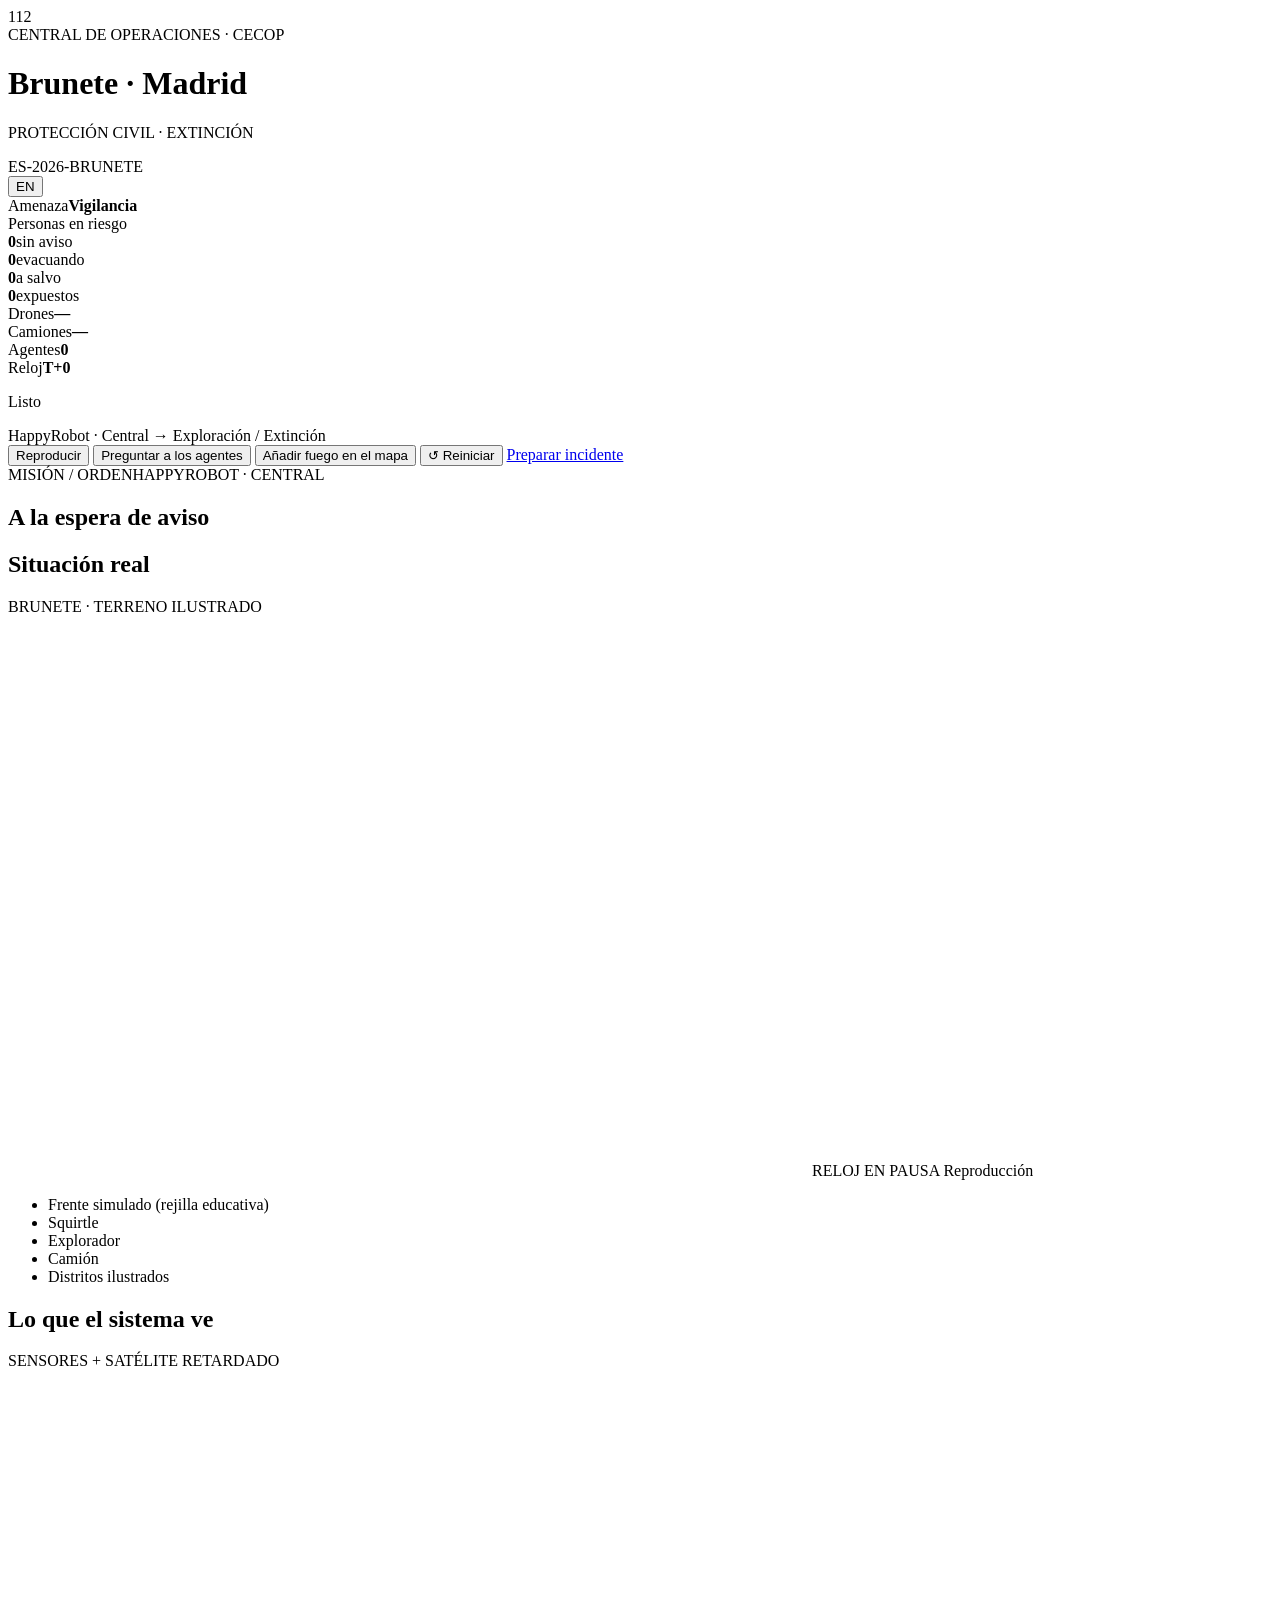
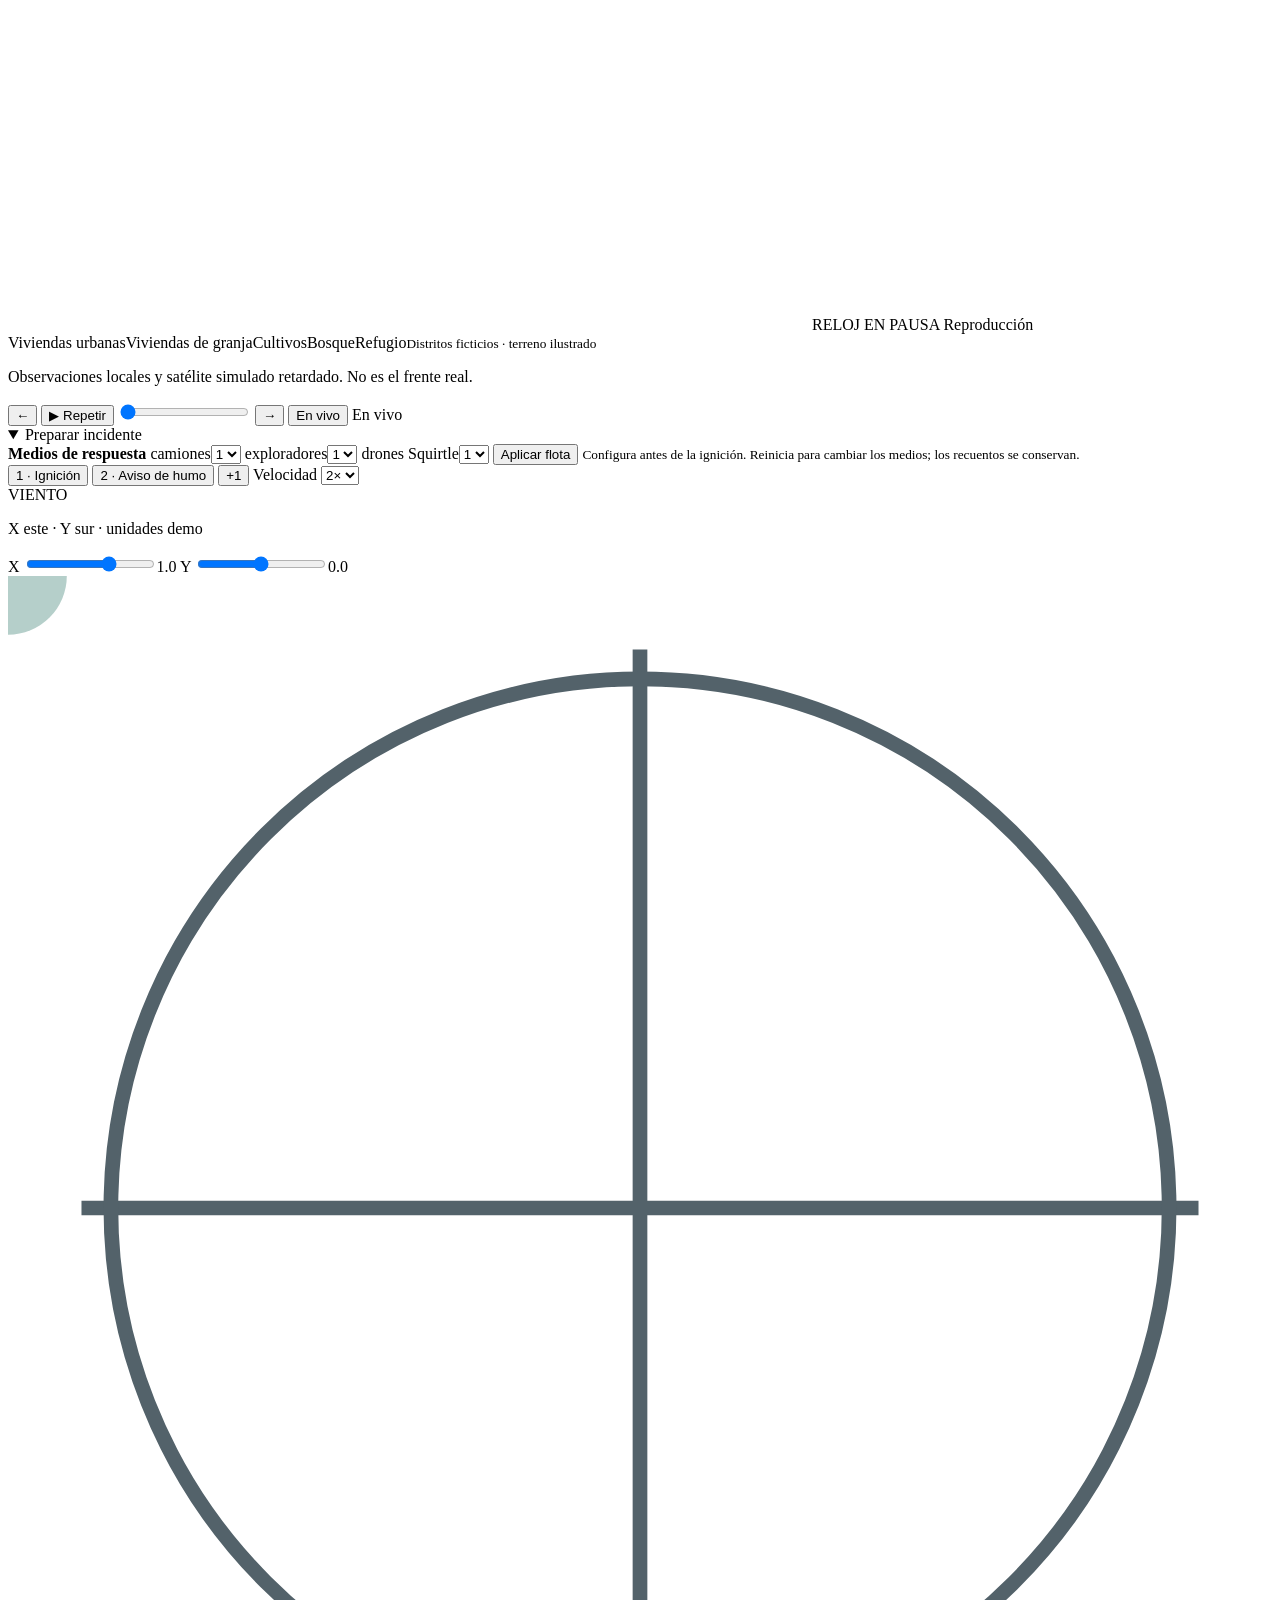
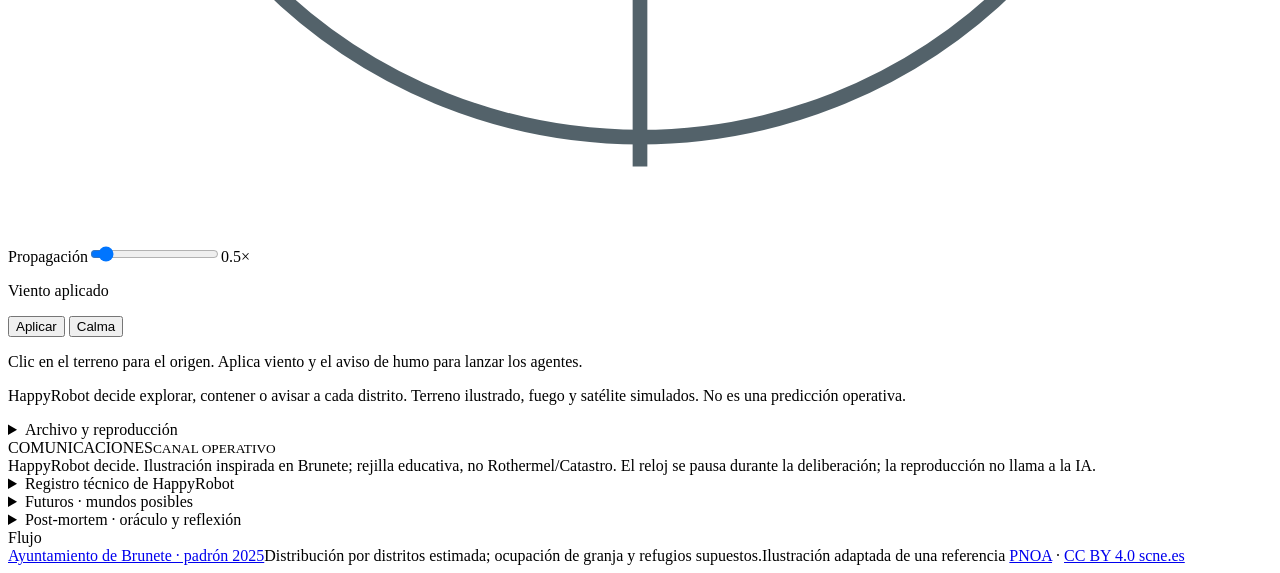
==== simulator/static/index.html @ e84a692a "Add possible-worlds forecasting with belief-only surprise and forecast_divergence replanning Belief-" ====
<!doctype html>
<html lang="es">
<head>
<meta charset="utf-8">
<meta name="viewport" content="width=device-width,initial-scale=1">
<title>Central de operaciones · Brunete</title>
<link rel="stylesheet" href="/style.css">
</head>
<body>
<div class="ops">
<header class="mast">
  <div class="brand">
    <div class="badge">112</div>
    <div>
      <span class="eyebrow" id="eyebrow" data-i18n="eyebrow">CENTRAL DE OPERACIONES · CECOP</span>
      <h1 id="headline">Brunete · Madrid</h1>
      <p id="subhead" data-i18n="subhead">PROTECCIÓN CIVIL · EXTINCIÓN</p>
    </div>
  </div>
  <div class="header-actions">
    <div class="incident-meta"><span id="incidentCode">ES-2026-BRUNETE</span><span id="wx" class="wx" hidden></span></div>
    <button type="button" id="langToggle" class="quiet" data-i18n-aria-label="changeLanguage">EN</button>
  </div>
</header>

<section class="kpis">
  <div class="kpi-threat"><span class="kpi-label" id="kThreatLbl" data-i18n="kThreat">Amenaza</span><strong id="threat">Vigilancia</strong></div>
  <div class="people-board" id="peopleBoard">
    <span class="kpi-label" id="kPeopleLbl" data-i18n="kPeople">Personas en riesgo</span>
    <div id="peopleKpi" class="people-counts">
      <div><strong id="peopleUnwarned">0</strong><span data-i18n="unwarnedLbl">sin aviso</span></div>
      <div><strong id="peopleEvacuating">0</strong><span data-i18n="evacLbl">evacuando</span></div>
      <div><strong id="peopleSafe">0</strong><span data-i18n="safeLbl">a salvo</span></div>
      <div><strong id="peopleExposed">0</strong><span data-i18n="exposedLbl">expuestos</span></div>
    </div>
  </div>
  <div><span class="kpi-label" id="kDroneLbl" data-i18n="kDrone">Drones</span><strong id="droneKpi">—</strong><small id="droneStatus" class="kpi-detail"></small></div>
  <div><span class="kpi-label" id="kCrewLbl" data-i18n="kCrew">Camiones</span><strong id="crew">—</strong><small id="crewStatus" class="kpi-detail"></small></div>
  <div><span class="kpi-label" id="kAgentLbl" data-i18n="kAgents">Agentes</span><strong id="runs">0</strong></div>
  <div><span class="kpi-label" id="kClockLbl" data-i18n="kClock">Reloj</span><strong id="clock">T+0</strong></div>
</section>

<div class="duty">
  <p id="connection" role="status" aria-live="polite" aria-atomic="true">Listo</p>
  <span class="agent-chain" data-i18n="agentChain">HappyRobot · Central → Exploración / Extinción</span>
</div>
<section class="toolbar strip">
  <button id="play" data-i18n="playBtn">Reproducir</button>
  <button data-action="decision" id="btnAsk" data-i18n="ask">Preguntar a los agentes</button>
  <button id="addFire" type="button" aria-pressed="false">Añadir fuego en el mapa</button>
  <button id="resetSim" data-action="reset" class="quiet" data-i18n="reset">↺ Reiniciar</button>
  <a class="setup-jump" href="#setupPanel"><span data-i18n="setup">Preparar incidente</span><span id="operatingSummary"></span></a>
</section>
<div id="error" role="alert" hidden></div>

<section class="order-ticket" aria-labelledby="missionLbl">
  <div class="order-label"><span class="eyebrow" id="missionLbl" data-i18n="mission">MISIÓN / ORDEN</span><span class="order-channel" data-i18n="orderChannel">HAPPYROBOT · CENTRAL</span></div>
  <h2 id="mission">A la espera de aviso</h2>
  <div id="people" class="unit-tags"></div>
</section>

<main class="maps">
  <article class="map-card">
    <div class="maptitle"><h2 id="truthTitle" data-i18n="truth">Situación real</h2><span id="truthTag">BRUNETE · TERRENO ILUSTRADO</span></div>
    <div class="map-stage">
      <div id="globe" hidden></div>
      <canvas id="truth" width="800" height="560"></canvas>
      <span class="map-paused" data-i18n="mapPaused">RELOJ EN PAUSA</span>
      <span class="map-replay" data-i18n="replay">Reproducción</span>
    </div>
    <p id="mapNote" class="mapnote" hidden></p>
    <p id="firePlacementHint" class="fire-placement-hint" hidden></p>
    <ul class="legend">
      <li><i style="background:#e8862f"></i><span data-i18n="legendSim">Frente simulado (rejilla educativa)</span></li>
      <li id="legendFirms" hidden><i style="background:#d43b2f"></i><span data-i18n="legendFirms">FIRMS · focos reales 24 h (NASA)</span></li>
      <li><i style="background:#e8c14a"></i><span data-i18n="legendDrone">Squirtle</span></li>
      <li><i style="background:#7b8cff"></i><span data-i18n="legendScout">Explorador</span></li>
      <li><i style="background:#c62828"></i><span data-i18n="legendTruck">Camión</span></li>
      <li><i class="hollow"></i><span data-i18n="legendArea">Distritos ilustrados</span></li>
    </ul>
    <p id="truthstats"></p>
  </article>
  <article class="map-card">
    <div class="maptitle"><h2 id="beliefTitle" data-i18n="belief">Lo que el sistema ve</h2><span id="beliefTag" data-i18n="beliefTag">SENSORES + SATÉLITE RETARDADO</span></div>
    <div class="map-stage">
      <canvas id="belief" width="800" height="560"></canvas>
      <span class="map-paused" data-i18n="mapPaused">RELOJ EN PAUSA</span>
      <span class="map-replay" data-i18n="replay">Reproducción</span>
    </div>
    <div class="map-legend" data-i18n-aria-label="observationLegend"><span><i class="legend-town"></i><span data-i18n="legendTown">Viviendas urbanas</span></span><span><i class="legend-farm"></i><span data-i18n="legendFarm">Viviendas de granja</span></span><span><i class="legend-fields"></i><span data-i18n="legendFields">Cultivos</span></span><span><i class="legend-woodland"></i><span data-i18n="legendWoodland">Bosque</span></span><span><i class="legend-refuge"></i><span data-i18n="legendRefuge">Refugio</span></span><small data-i18n="legendDistricts">Distritos ficticios · terreno ilustrado</small></div>
    <p id="populationSource" class="population-source" hidden></p>
    <p class="knowledge-note" data-i18n="knowledgeNote">Observaciones locales y satélite simulado retardado. No es el frente real.</p>
    <p id="beliefstats"></p>
  </article>
</main>

<section class="timeline">
  <button id="back" data-i18n-aria-label="backFrame">←</button>
  <button id="replayPlay" data-i18n="replayStart">▶ Repetir</button>
  <input id="timeline" type="range" min="0" max="0" value="0" data-i18n-aria-label="recordedFrame">
  <button id="forward" data-i18n-aria-label="forwardFrame">→</button>
  <button data-action="live" data-i18n="liveBtn">En vivo</button>
  <span id="frame">En vivo</span>
</section>

<section class="lower">
  <details class="setup" id="setupPanel" open>
    <summary id="setupSummary">Preparar incidente</summary>
    <div class="setup-content">
      <section class="toolbar fleet-panel" data-i18n-aria-label="fleetTitle">
        <strong class="eyebrow" data-i18n="fleetTitle">Medios de respuesta</strong>
        <label><span data-i18n="fleetTrucks">camiones</span><select id="fleet-trucks"><option value="0">0</option><option value="1" selected>1</option><option value="2">2</option><option value="3">3</option></select></label>
        <label><span data-i18n="fleetScouts">exploradores</span><select id="fleet-scouts"><option value="0">0</option><option value="1" selected>1</option><option value="2">2</option><option value="3">3</option></select></label>
        <label><span data-i18n="fleetExtinguishers">drones Squirtle</span><select id="fleet-extinguishers"><option value="0">0</option><option value="1" selected>1</option><option value="2">2</option><option value="3">3</option></select></label>
        <button id="applyFleet" data-i18n="applyFleet">Aplicar flota</button>
        <span id="fleetSummary"></span>
        <small data-i18n="fleetHelp">Configura antes de la ignición. Reinicia para cambiar los medios; los recuentos se conservan.</small>
      </section>
      <section class="toolbar">
        <button data-action="ignite" class="primary" id="btnIgnite" data-i18n="ignite">1 · Ignición</button>
        <button data-action="call" class="primary" id="btnCall" data-i18n="call">2 · Aviso de humo</button>
        <button data-action="step" data-i18n="step">+1</button>
        <label><span data-i18n="speed">Velocidad</span> <select id="speed"><option value="1">1×</option><option value="2" selected>2×</option><option value="4">4×</option><option value="8">8×</option></select></label>
      </section>
      <section class="wind-panel">
        <div><span class="eyebrow" id="windTitle" data-i18n="wind">VIENTO</span><p id="windHelp" data-i18n="windHelp">X este · Y sur · unidades demo</p></div>
        <label>X <input id="windX" type="range" min="-3" max="3" step="0.05" value="1"><output id="windXValue">1.0</output></label>
        <label>Y <input id="windY" type="range" min="-3" max="3" step="0.05" value="0"><output id="windYValue">0.0</output></label>
        <svg id="windVector" viewBox="0 0 86 86" data-i18n-aria-label="wind"><path d="M5 43H81 M43 5V81" stroke="#53626a"/><circle cx="43" cy="43" r="36" fill="none" stroke="#53626a"/><path id="windArrow" stroke="#b5cfca" stroke-width="3" fill="none"/><circle id="windTip" r="4" fill="#b5cfca"/></svg>
        <label class="spread-control"><span class="spread-label" data-i18n="spread">Propagación</span><input id="spreadFactor" type="range" min="0.25" max="4" step="0.25" value="0.5"><output id="spreadFactorValue">0.5×</output></label>
        <div><strong id="windStrength"></strong><p id="windPending">Viento aplicado</p></div>
        <button id="applyWind" data-i18n="applyWind">Aplicar</button>
        <button id="calmWind" data-i18n="calmWind">Calma</button>
      </section>
      <p id="setupHint" data-i18n="hint">Clic en el terreno para el origen. Aplica viento y el aviso de humo para lanzar los agentes.</p>
      <p class="explain" id="explain" data-i18n="explain">HappyRobot decide explorar, contener o avisar a cada distrito. Terreno ilustrado, fuego y satélite simulados. No es una predicción operativa.</p>
      <details class="record-tools">
        <summary data-i18n="recordTools">Archivo y reproducción</summary>
        <section class="toolbar">
          <button id="recordRun" data-i18n="recordRun">Iniciar grabación</button>
          <button id="stopRecord" data-i18n="stopRec">Detener</button>
          <button id="playRecord" data-i18n="playRec">Reproducir grabación</button>
          <button id="downloadRecord" data-i18n="download">Descargar</button>
          <label class="record-import"><span data-i18n="openRec">Abrir</span> <input id="openRecording" type="file" accept="application/json,.json"></label>
        </section>
      </details>
    </div>
  </details>
  <article class="panel">
    <div class="radio-heading"><span class="eyebrow" id="trailLbl" data-i18n="trail">COMUNICACIONES</span><small data-i18n="radioChannel">CANAL OPERATIVO</small></div>
    <div id="trail" role="log"></div>
  </article>
</section>

<footer>
  <span id="footerNote" data-i18n="footerNote">HappyRobot decide. Ilustración inspirada en Brunete; rejilla educativa, no Rothermel/Catastro. El reloj se pausa durante la deliberación; la reproducción no llama a la IA.</span>
  <details><summary id="inspectLbl" data-i18n="inspect">Registro técnico de HappyRobot</summary><pre id="evidence"></pre></details>
  <details id="forecastPanel"><summary id="forecastLbl" data-i18n="forecast">Futuros · mundos posibles</summary>
    <p class="postmortem-note" data-i18n="forecastNote">Ensamble de rollouts del mundo tal como el sistema lo cree (sin fuego oculto). Si lo observado contradice el pronóstico, se emite forecast_divergence y el agente replanifica. Frecuencias del modelo, no predicción operativa.</p>
    <div id="forecastSummary"></div>
    <table id="forecastDistricts"><thead><tr><th data-i18n="fcDistrict">Distrito</th><th data-i18n="fcThreat">P(fuego a ≤8 celdas)</th><th data-i18n="fcOutcome">Resultado más probable</th></tr></thead><tbody></tbody></table>
    <div id="divergence"></div>
    <div id="surprises"></div>
  </details>
  <details id="postmortemPanel"><summary id="postmortemLbl" data-i18n="postmortem">Post-mortem · oráculo y reflexión</summary>
    <p class="postmortem-note" data-i18n="postmortemNote">El oráculo evalúa con retrospectiva (conoce el fuego oculto). Nunca decide; solo mide. Promover un parche es humano.</p>
    <div id="lessons"></div>
    <table id="postmortem"><thead><tr><th>t</th><th data-i18n="pmActual">Real</th><th data-i18n="pmBest">Mejor</th><th data-i18n="pmRegret">Regret</th><th data-i18n="pmGap">Brecha</th><th>s</th><th data-i18n="pmLoop">Bucle</th></tr></thead><tbody></tbody></table>
    <div id="patches"></div>
  </details>
  <a id="workflow" target="_blank" rel="noopener" data-i18n="workflow">Flujo</a>
  <div class="attribution"><a href="https://brunete.org/nuestro-pueblo/datos-estadisticos/" data-i18n="censusLink">Ayuntamiento de Brunete · padrón 2025</a><span data-i18n="censusAssumptions">Distribución por distritos estimada; ocupación de granja y refugios supuestos.</span><span data-i18n="pnoaIntro">Ilustración adaptada de una referencia</span> <a href="https://pnoa.ign.es/pnoa-imagen/ortofotos-pnoa-maxima-actualidad">PNOA</a> · <a href="https://creativecommons.org/licenses/by/4.0/">CC BY 4.0 scne.es</a></div>
</footer>
</div>
<script src="/vendor/bootstrap-icons.js"></script>
<script src="/observation-map.js"></script>
<script src="/app.js"></script>
</body>
</html>
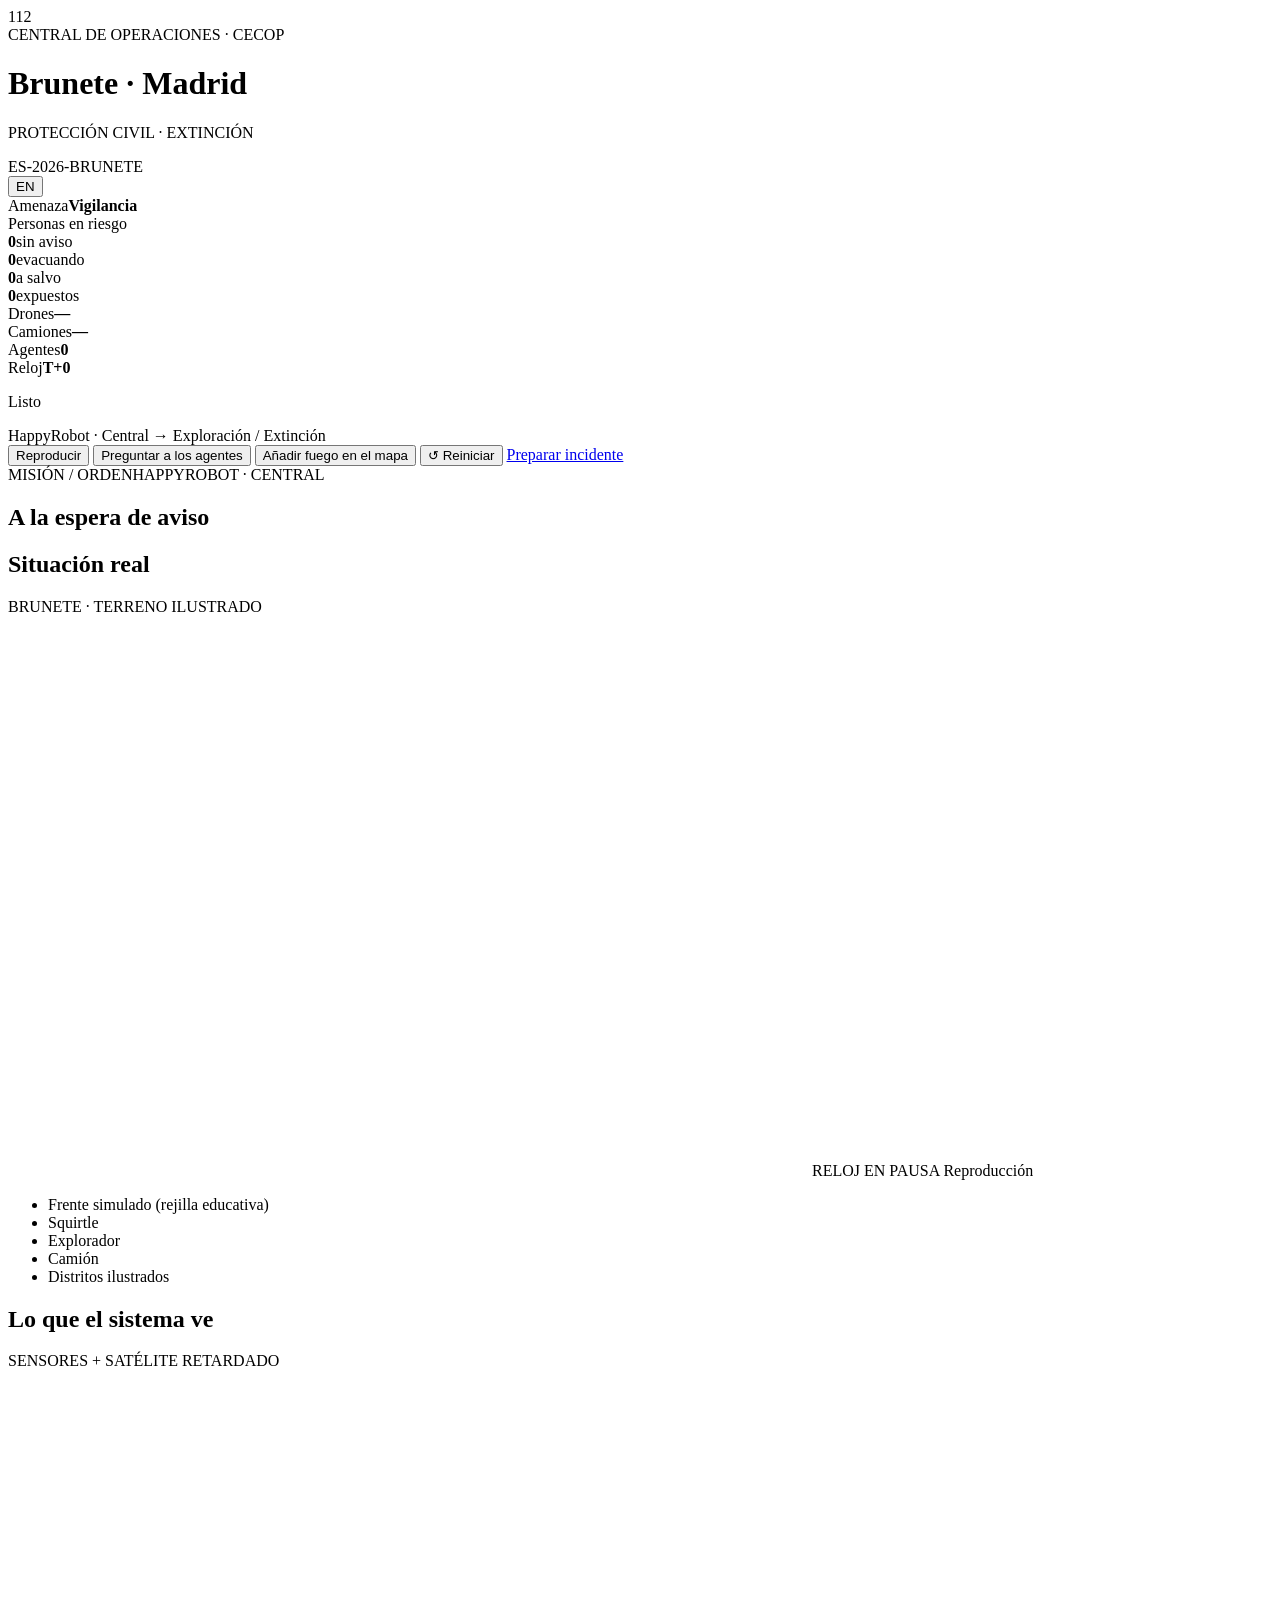
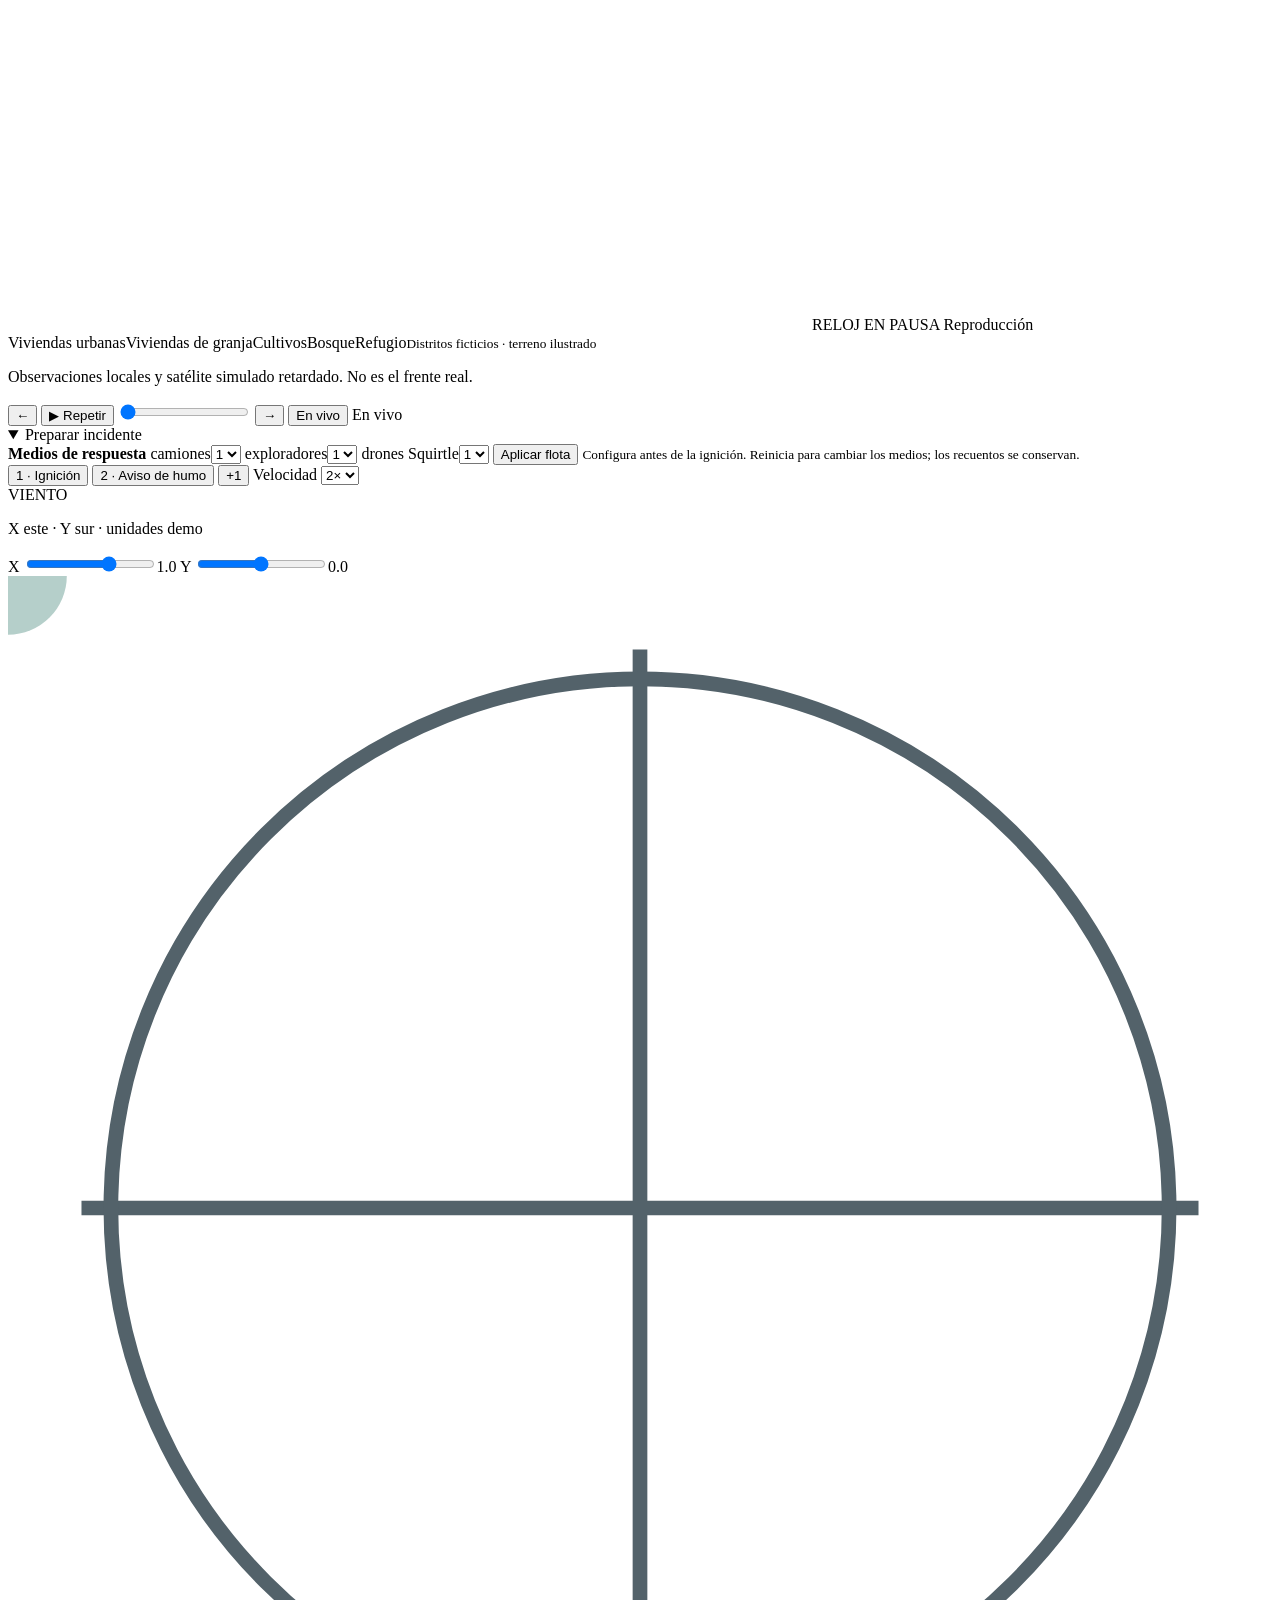
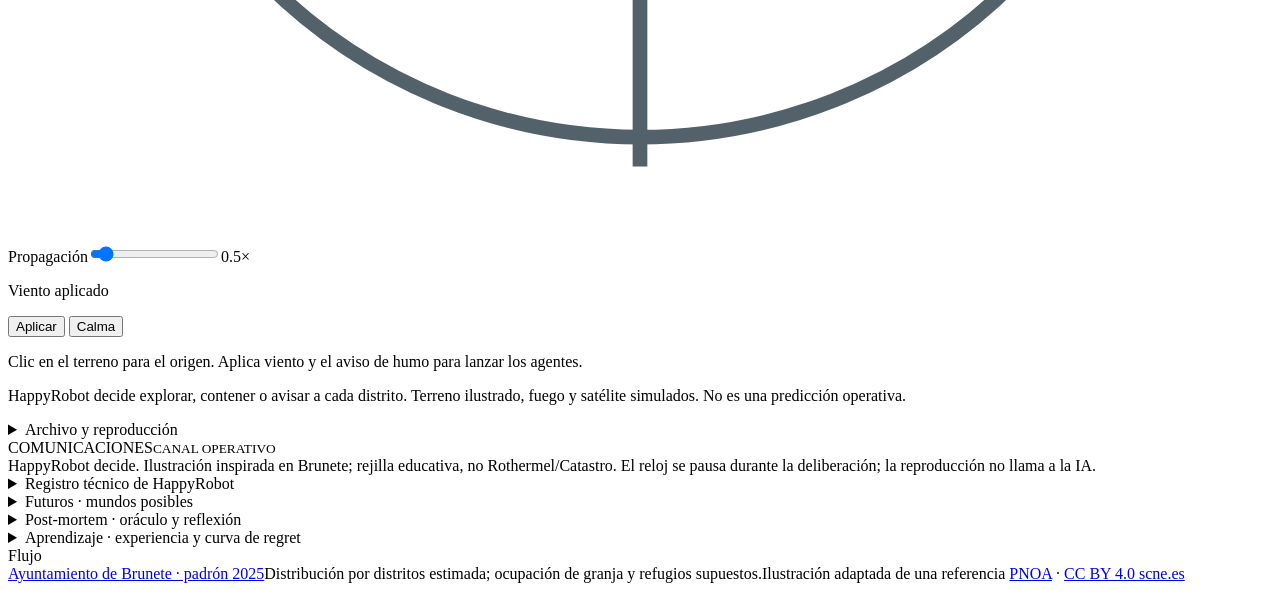
==== commit fb7eb15d: "Learn from experience: situation signatures, similar-case retrieval, lesson credit and learning curv" ====
--- a/simulator/static/index.html
+++ b/simulator/static/index.html
@@ -168,6 +168,13 @@
     <table id="postmortem"><thead><tr><th>t</th><th data-i18n="pmActual">Real</th><th data-i18n="pmBest">Mejor</th><th data-i18n="pmRegret">Regret</th><th data-i18n="pmGap">Brecha</th><th>s</th><th data-i18n="pmLoop">Bucle</th></tr></thead><tbody></tbody></table>
     <div id="patches"></div>
   </details>
+  <details id="learningPanel"><summary id="learningLbl" data-i18n="learning">Aprendizaje · experiencia y curva de regret</summary>
+    <p class="postmortem-note" data-i18n="learningNote">Antes de cada decisión se recuperan los casos pasados más parecidos (por distancia de situación, sin fuego oculto) y las lecciones relevantes; son evidencia, no órdenes. Las lecciones se acreditan por el regret de las decisiones que las vieron y se retiran si no ayudan.</p>
+    <div id="learningCurve"></div>
+    <table id="learningEpisodes"><thead><tr><th>#</th><th data-i18n="lcIncident">Incidente</th><th data-i18n="lcDecisions">Decisiones</th><th data-i18n="lcRegret">Regret medio</th><th data-i18n="lcGaps">Brechas</th><th data-i18n="lcDiverg">Divergencias</th><th data-i18n="lcCases">Casos previos</th><th data-i18n="lcLessons">Lecciones vistas</th></tr></thead><tbody></tbody></table>
+    <div id="experienceUsed"></div>
+    <div id="lessonLedger"></div>
+  </details>
   <a id="workflow" target="_blank" rel="noopener" data-i18n="workflow">Flujo</a>
   <div class="attribution"><a href="https://brunete.org/nuestro-pueblo/datos-estadisticos/" data-i18n="censusLink">Ayuntamiento de Brunete · padrón 2025</a><span data-i18n="censusAssumptions">Distribución por distritos estimada; ocupación de granja y refugios supuestos.</span><span data-i18n="pnoaIntro">Ilustración adaptada de una referencia</span> <a href="https://pnoa.ign.es/pnoa-imagen/ortofotos-pnoa-maxima-actualidad">PNOA</a> · <a href="https://creativecommons.org/licenses/by/4.0/">CC BY 4.0 scne.es</a></div>
 </footer>
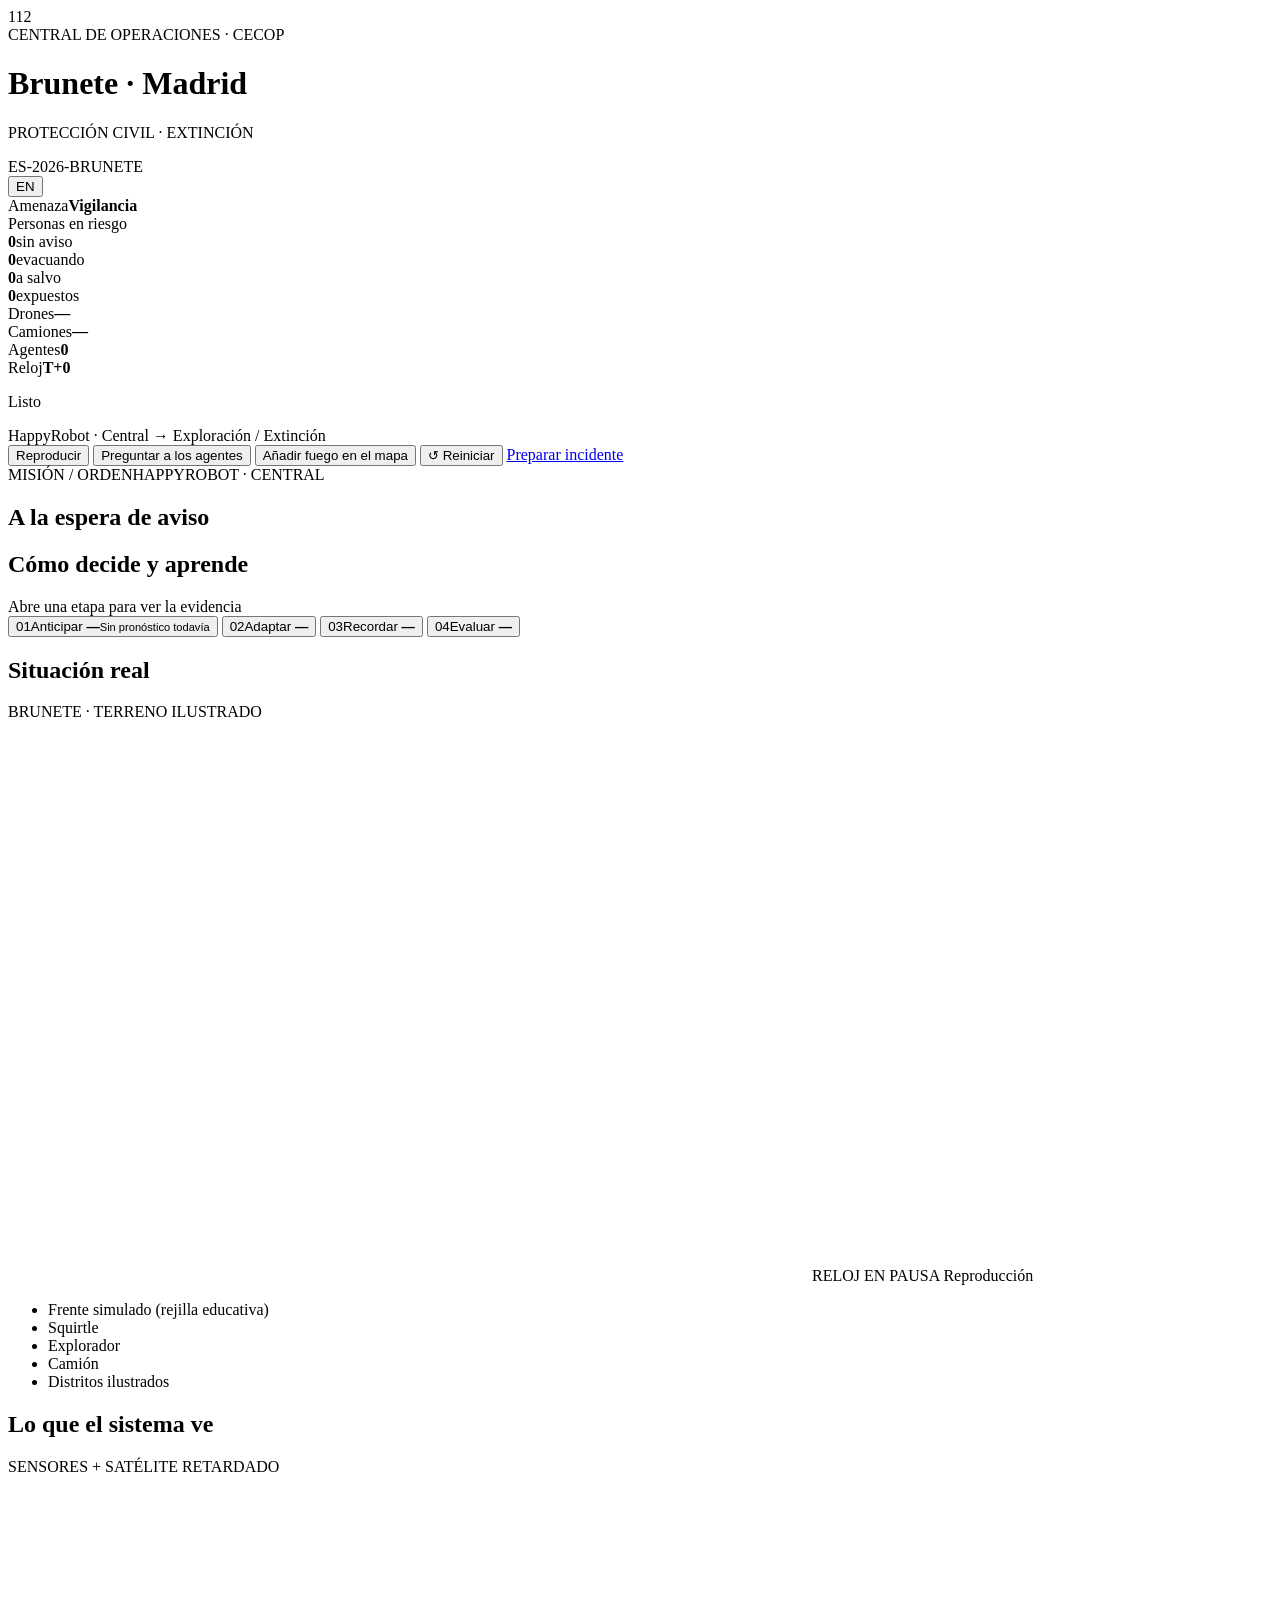
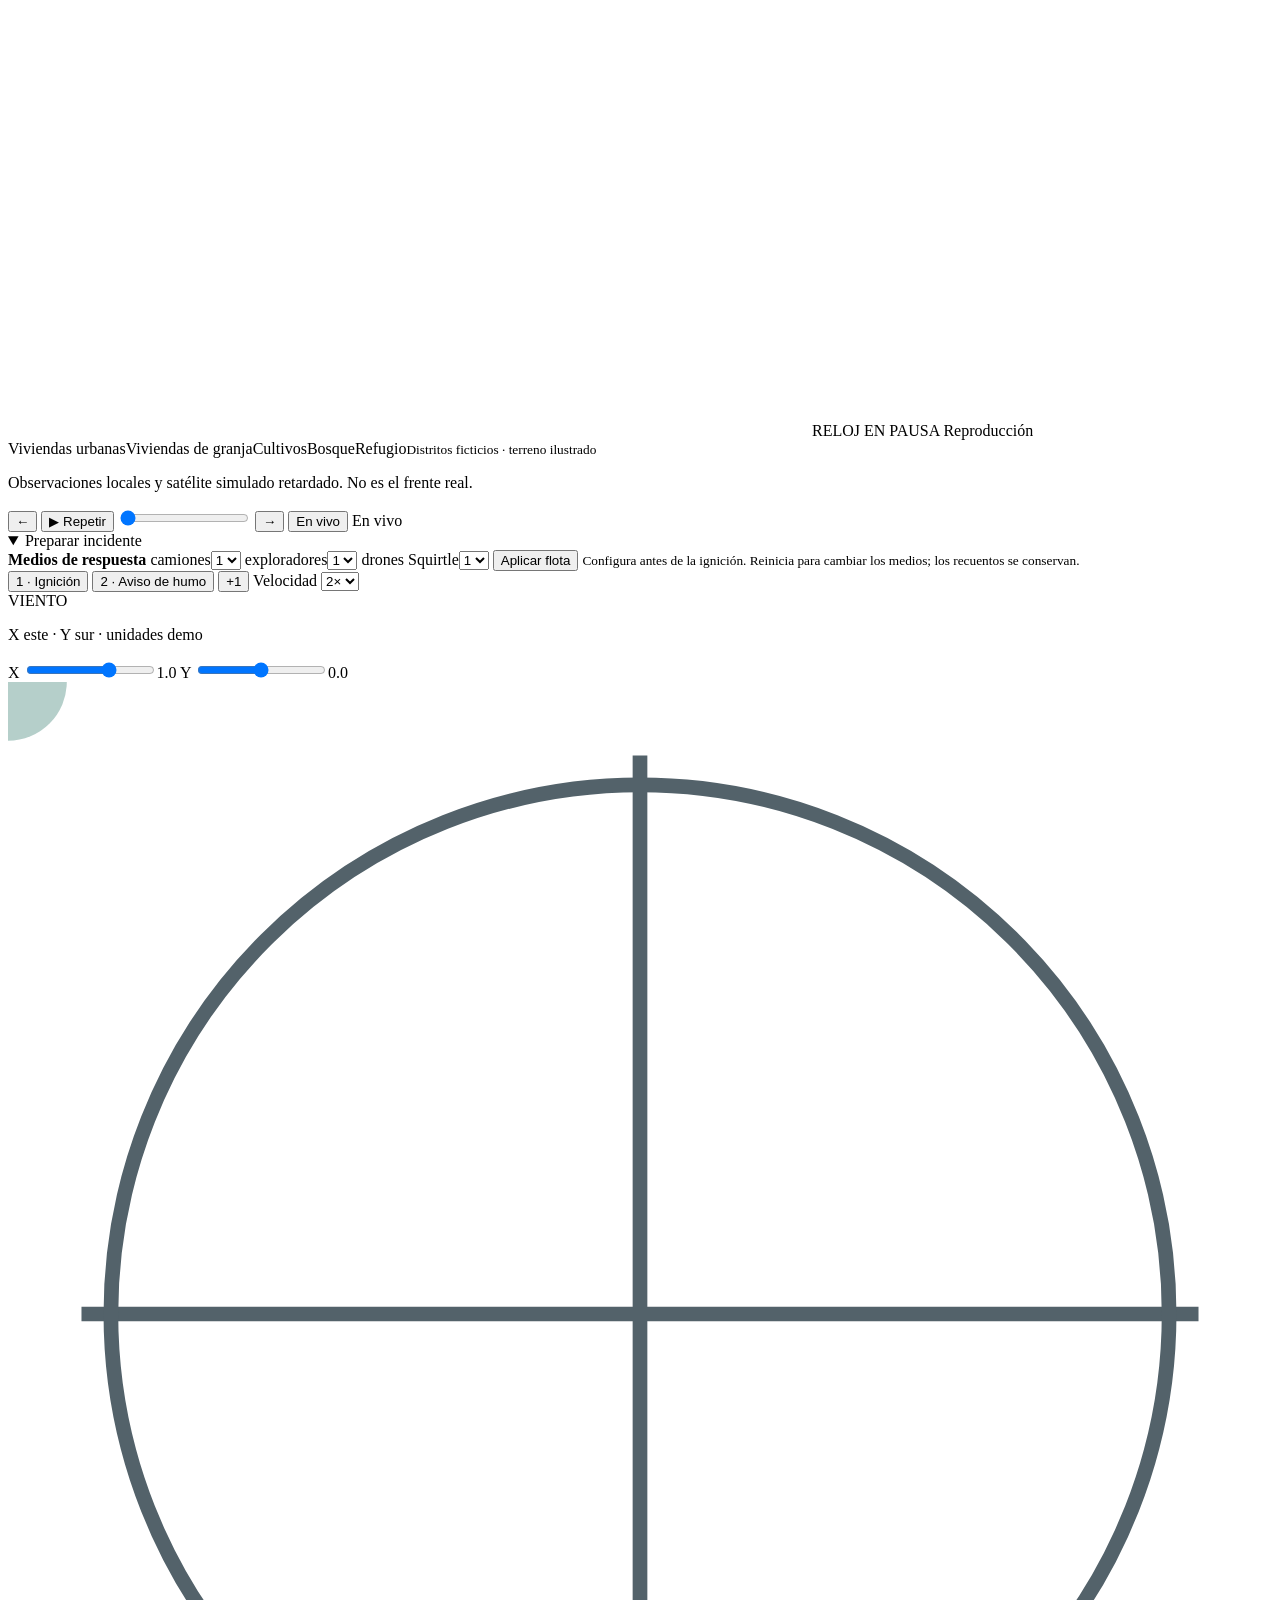
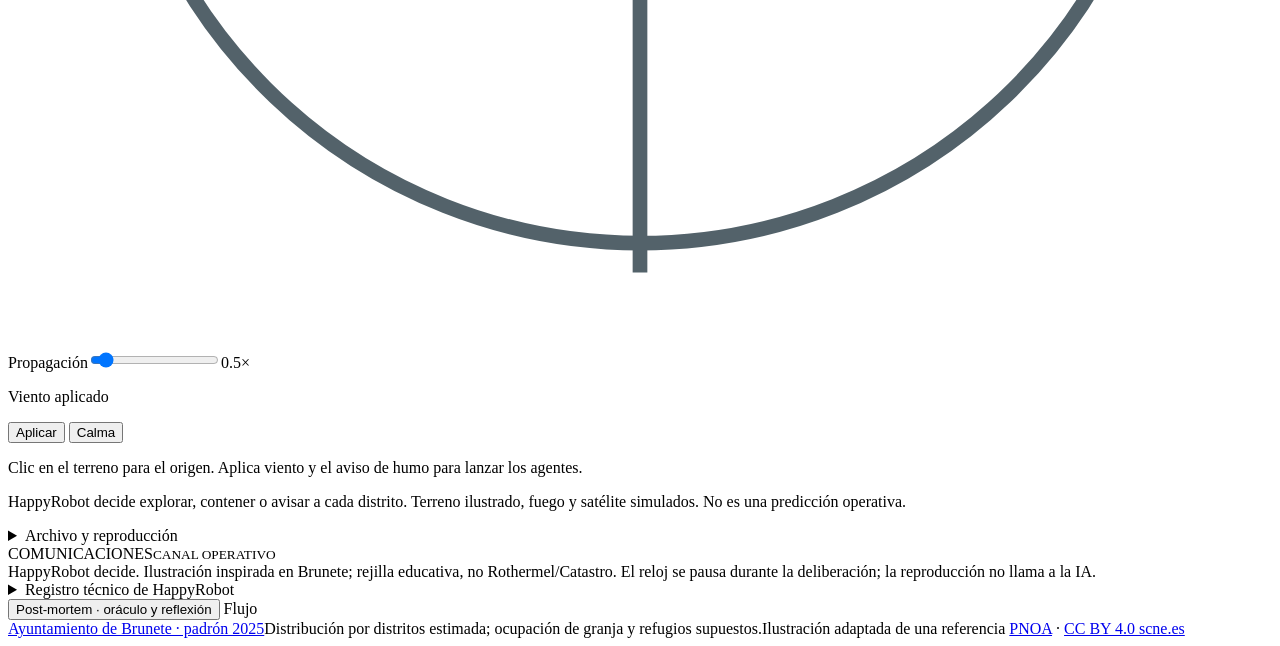
==== commit ea0dd221: "Show adaptation evidence above the fold and fix learning API Co-Authored-By: Devin AI <158243242+dev" ====
--- a/simulator/static/index.html
+++ b/simulator/static/index.html
@@ -57,6 +57,28 @@
   <div class="order-label"><span class="eyebrow" id="missionLbl" data-i18n="mission">MISIÓN / ORDEN</span><span class="order-channel" data-i18n="orderChannel">HAPPYROBOT · CENTRAL</span></div>
   <h2 id="mission">A la espera de aviso</h2>
   <div id="people" class="unit-tags"></div>
+</section>
+
+<section class="adapt" id="adaptStrip" aria-labelledby="adaptLbl">
+  <div class="adapt-head"><h2 id="adaptLbl" data-i18n="adapt">Cómo decide y aprende</h2><span data-i18n="adaptHint">Abre una etapa para ver la evidencia</span></div>
+  <div class="adapt-cards">
+    <button type="button" class="adapt-card" id="adaptForecast" aria-haspopup="dialog">
+      <span class="adapt-step">01</span><span class="adapt-title" data-i18n="adFuture">Anticipar</span>
+      <strong id="adFutureMain">—</strong><small id="adFutureSub" data-i18n="adFutureNone">Sin pronóstico todavía</small>
+    </button>
+    <button type="button" class="adapt-card" id="adaptChange" aria-haspopup="dialog">
+      <span class="adapt-step">02</span><span class="adapt-title" data-i18n="adChange">Adaptar</span>
+      <strong id="adChangeMain">—</strong><small id="adChangeSub"></small>
+    </button>
+    <button type="button" class="adapt-card" id="adaptMemory" aria-haspopup="dialog">
+      <span class="adapt-step">03</span><span class="adapt-title" data-i18n="adMemory">Recordar</span>
+      <strong id="adMemoryMain">—</strong><small id="adMemorySub"></small>
+    </button>
+    <button type="button" class="adapt-card" id="adaptLearn" aria-haspopup="dialog">
+      <span class="adapt-step">04</span><span class="adapt-title" data-i18n="adLearn">Evaluar</span>
+      <strong id="adLearnMain">—</strong><small id="adLearnSub"></small><span id="adLearnChart" aria-hidden="true"></span>
+    </button>
+  </div>
 </section>
 
 <main class="maps">
@@ -155,6 +177,14 @@
 <footer>
   <span id="footerNote" data-i18n="footerNote">HappyRobot decide. Ilustración inspirada en Brunete; rejilla educativa, no Rothermel/Catastro. El reloj se pausa durante la deliberación; la reproducción no llama a la IA.</span>
   <details><summary id="inspectLbl" data-i18n="inspect">Registro técnico de HappyRobot</summary><pre id="evidence"></pre></details>
+  <button type="button" id="openPostmortem" data-i18n="postmortem" aria-haspopup="dialog">Post-mortem · oráculo y reflexión</button>
+  <a id="workflow" target="_blank" rel="noopener" data-i18n="workflow">Flujo</a>
+  <div class="attribution"><a href="https://brunete.org/nuestro-pueblo/datos-estadisticos/" data-i18n="censusLink">Ayuntamiento de Brunete · padrón 2025</a><span data-i18n="censusAssumptions">Distribución por distritos estimada; ocupación de granja y refugios supuestos.</span><span data-i18n="pnoaIntro">Ilustración adaptada de una referencia</span> <a href="https://pnoa.ign.es/pnoa-imagen/ortofotos-pnoa-maxima-actualidad">PNOA</a> · <a href="https://creativecommons.org/licenses/by/4.0/">CC BY 4.0 scne.es</a></div>
+</footer>
+<dialog id="insightDialog" aria-labelledby="insightTitle">
+  <div class="insight-head"><h2 id="insightTitle"></h2><form method="dialog"><button data-i18n="closeInsight" autofocus>Cerrar</button></form></div>
+  <p id="insightReplay" data-i18n="adReplay" hidden>Reproducción · evidencia en vivo oculta</p>
+  <div class="insight-body">
   <details id="forecastPanel"><summary id="forecastLbl" data-i18n="forecast">Futuros · mundos posibles</summary>
     <p class="postmortem-note" data-i18n="forecastNote">Ensamble de rollouts del mundo tal como el sistema lo cree (sin fuego oculto). Si lo observado contradice el pronóstico, se emite forecast_divergence y el agente replanifica. Frecuencias del modelo, no predicción operativa.</p>
     <div id="forecastSummary"></div>
@@ -175,9 +205,8 @@
     <div id="experienceUsed"></div>
     <div id="lessonLedger"></div>
   </details>
-  <a id="workflow" target="_blank" rel="noopener" data-i18n="workflow">Flujo</a>
-  <div class="attribution"><a href="https://brunete.org/nuestro-pueblo/datos-estadisticos/" data-i18n="censusLink">Ayuntamiento de Brunete · padrón 2025</a><span data-i18n="censusAssumptions">Distribución por distritos estimada; ocupación de granja y refugios supuestos.</span><span data-i18n="pnoaIntro">Ilustración adaptada de una referencia</span> <a href="https://pnoa.ign.es/pnoa-imagen/ortofotos-pnoa-maxima-actualidad">PNOA</a> · <a href="https://creativecommons.org/licenses/by/4.0/">CC BY 4.0 scne.es</a></div>
-</footer>
+  </div>
+</dialog>
 </div>
 <script src="/vendor/bootstrap-icons.js"></script>
 <script src="/observation-map.js"></script>
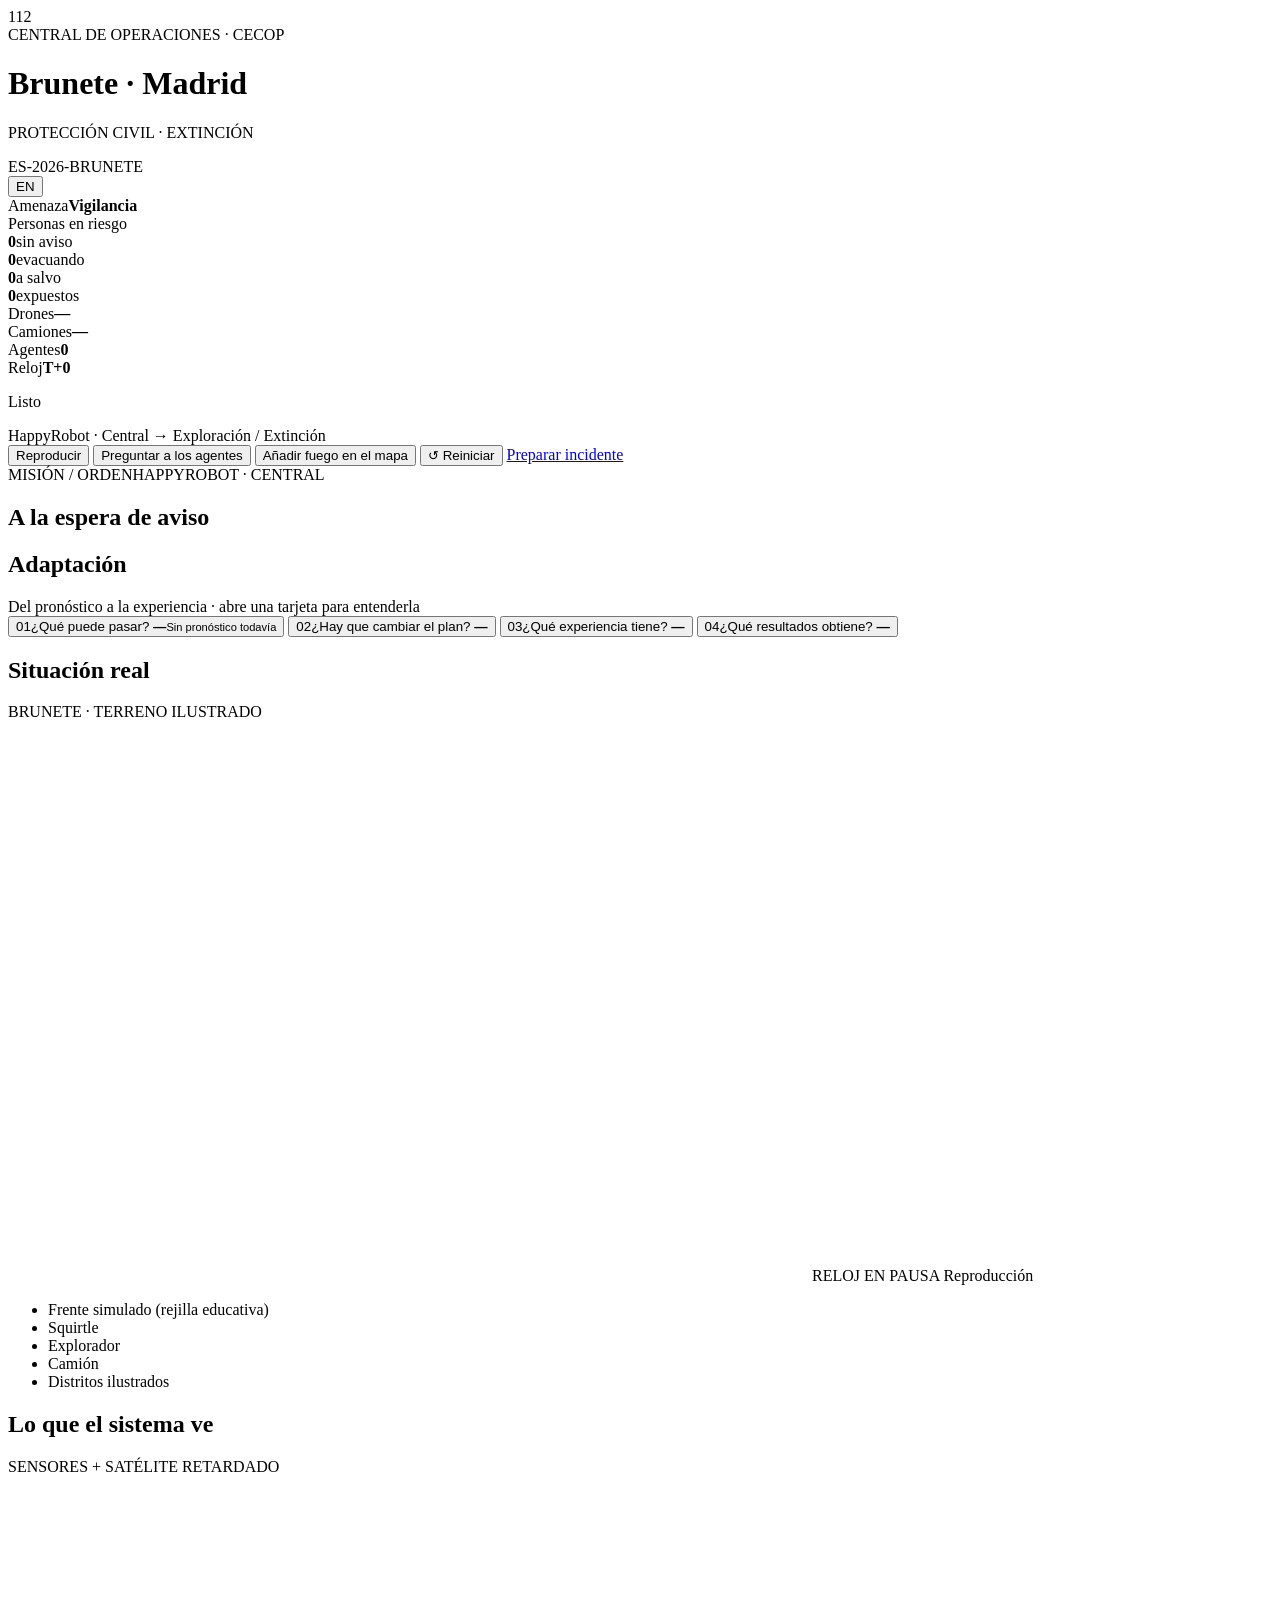
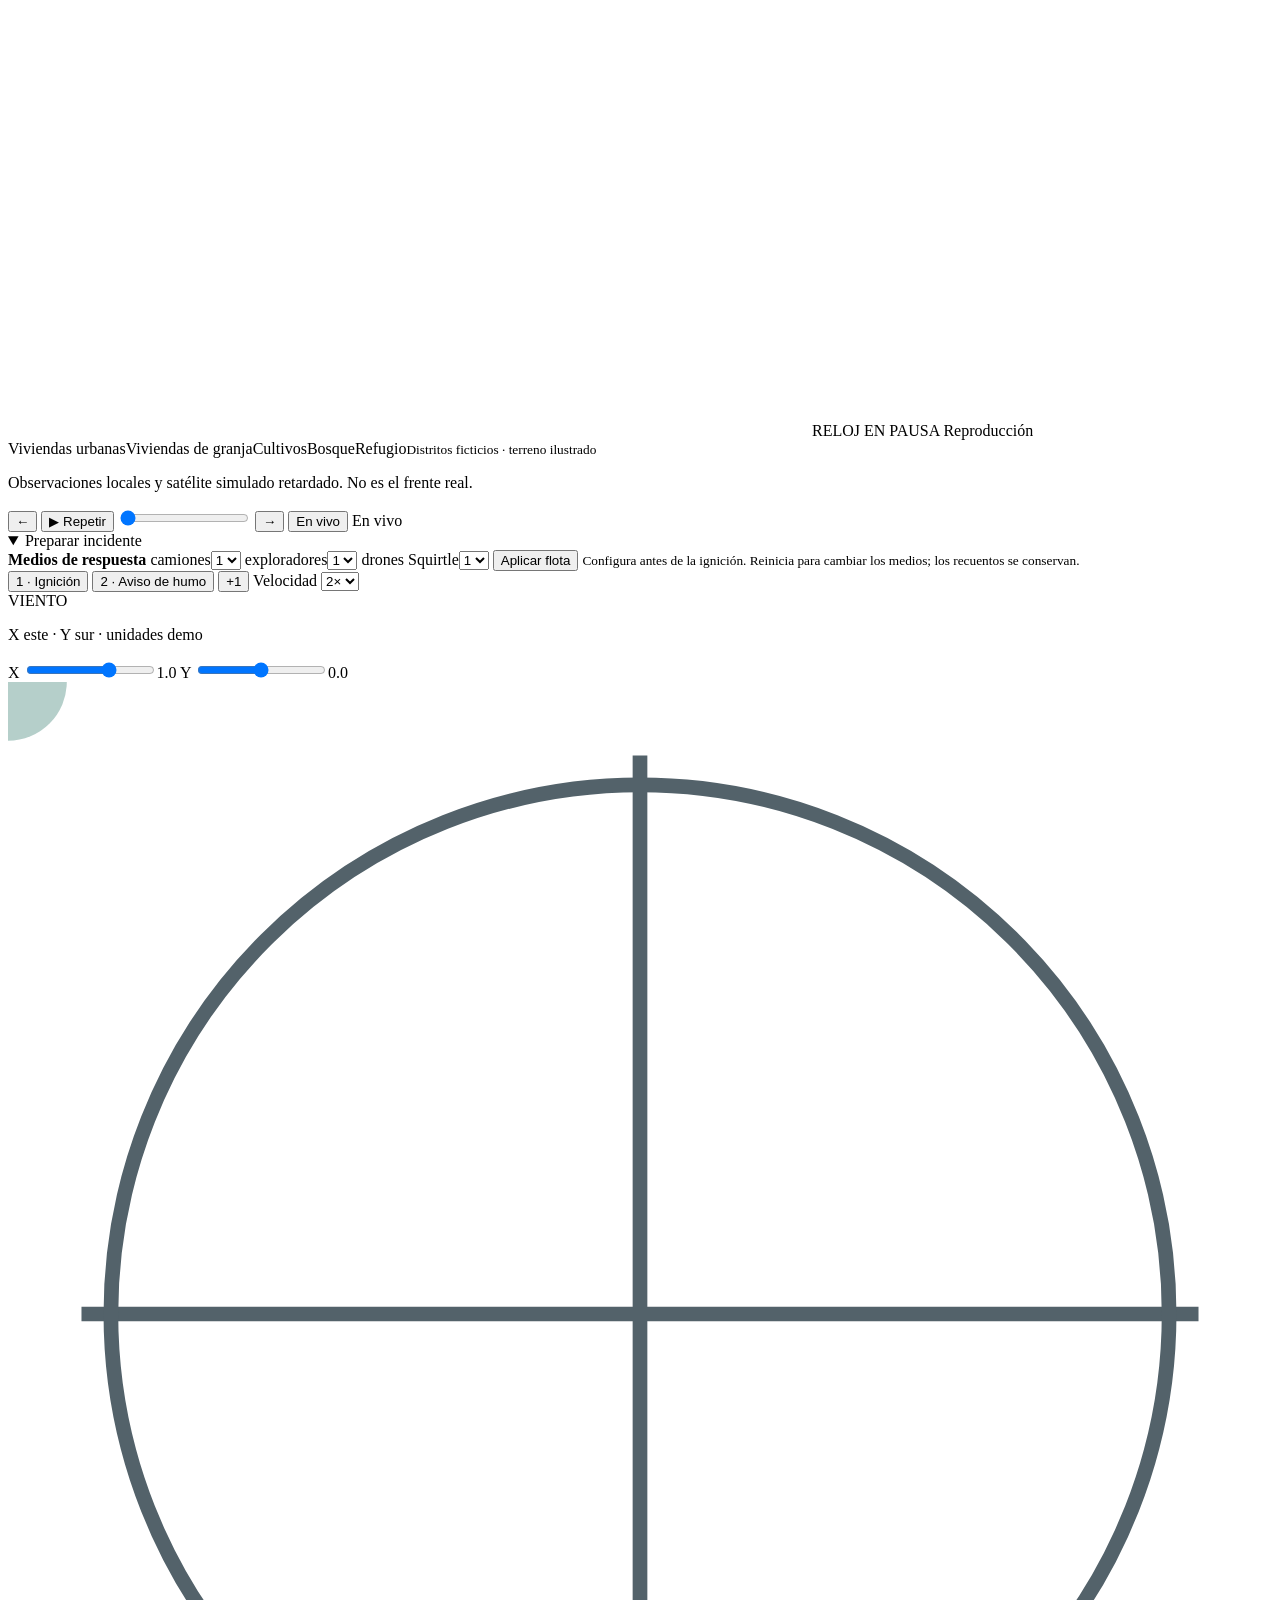
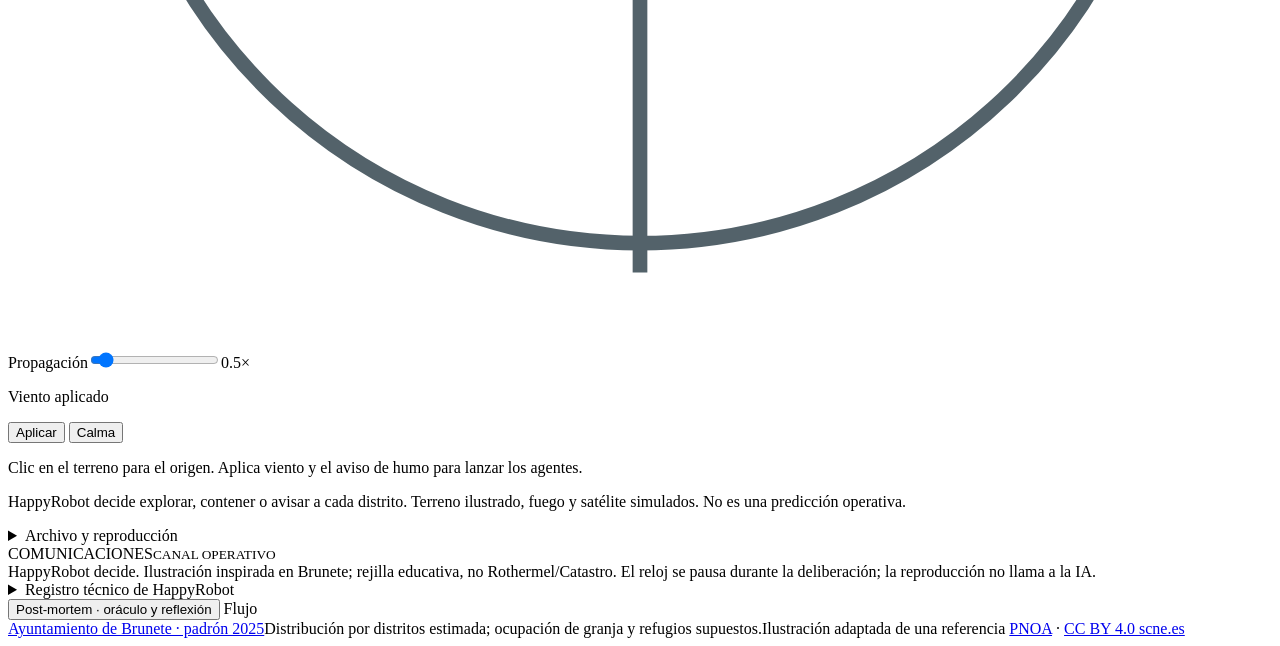
==== commit c8ac402a: "Explain case retrieval and simplify adaptation evidence Co-Authored-By: Devin AI <158243242+devin-ai" ====
--- a/simulator/static/index.html
+++ b/simulator/static/index.html
@@ -60,22 +60,22 @@
 </section>
 
 <section class="adapt" id="adaptStrip" aria-labelledby="adaptLbl">
-  <div class="adapt-head"><h2 id="adaptLbl" data-i18n="adapt">Cómo decide y aprende</h2><span data-i18n="adaptHint">Abre una etapa para ver la evidencia</span></div>
+  <div class="adapt-head"><h2 id="adaptLbl" data-i18n="adapt">Adaptación</h2><span data-i18n="adaptHint">Del pronóstico a la experiencia · abre una tarjeta para entenderla</span></div>
   <div class="adapt-cards">
     <button type="button" class="adapt-card" id="adaptForecast" aria-haspopup="dialog">
-      <span class="adapt-step">01</span><span class="adapt-title" data-i18n="adFuture">Anticipar</span>
+      <span class="adapt-step">01</span><span class="adapt-title" data-i18n="adFuture">¿Qué puede pasar?</span>
       <strong id="adFutureMain">—</strong><small id="adFutureSub" data-i18n="adFutureNone">Sin pronóstico todavía</small>
     </button>
     <button type="button" class="adapt-card" id="adaptChange" aria-haspopup="dialog">
-      <span class="adapt-step">02</span><span class="adapt-title" data-i18n="adChange">Adaptar</span>
+      <span class="adapt-step">02</span><span class="adapt-title" data-i18n="adChange">¿Hay que cambiar el plan?</span>
       <strong id="adChangeMain">—</strong><small id="adChangeSub"></small>
     </button>
     <button type="button" class="adapt-card" id="adaptMemory" aria-haspopup="dialog">
-      <span class="adapt-step">03</span><span class="adapt-title" data-i18n="adMemory">Recordar</span>
+      <span class="adapt-step">03</span><span class="adapt-title" data-i18n="adMemory">¿Qué experiencia tiene?</span>
       <strong id="adMemoryMain">—</strong><small id="adMemorySub"></small>
     </button>
     <button type="button" class="adapt-card" id="adaptLearn" aria-haspopup="dialog">
-      <span class="adapt-step">04</span><span class="adapt-title" data-i18n="adLearn">Evaluar</span>
+      <span class="adapt-step">04</span><span class="adapt-title" data-i18n="adLearn">¿Qué resultados obtiene?</span>
       <strong id="adLearnMain">—</strong><small id="adLearnSub"></small><span id="adLearnChart" aria-hidden="true"></span>
     </button>
   </div>
@@ -198,12 +198,31 @@
     <table id="postmortem"><thead><tr><th>t</th><th data-i18n="pmActual">Real</th><th data-i18n="pmBest">Mejor</th><th data-i18n="pmRegret">Regret</th><th data-i18n="pmGap">Brecha</th><th>s</th><th data-i18n="pmLoop">Bucle</th></tr></thead><tbody></tbody></table>
     <div id="patches"></div>
   </details>
-  <details id="learningPanel"><summary id="learningLbl" data-i18n="learning">Aprendizaje · experiencia y curva de regret</summary>
-    <p class="postmortem-note" data-i18n="learningNote">Antes de cada decisión se recuperan los casos pasados más parecidos (por distancia de situación, sin fuego oculto) y las lecciones relevantes; son evidencia, no órdenes. Las lecciones se acreditan por el regret de las decisiones que las vieron y se retiran si no ayudan.</p>
-    <div id="learningCurve"></div>
-    <table id="learningEpisodes"><thead><tr><th>#</th><th data-i18n="lcIncident">Incidente</th><th data-i18n="lcDecisions">Decisiones</th><th data-i18n="lcRegret">Regret medio</th><th data-i18n="lcGaps">Brechas</th><th data-i18n="lcDiverg">Divergencias</th><th data-i18n="lcCases">Casos previos</th><th data-i18n="lcLessons">Lecciones vistas</th></tr></thead><tbody></tbody></table>
-    <div id="experienceUsed"></div>
-    <div id="lessonLedger"></div>
+  <details id="learningPanel"><summary id="learningLbl" data-i18n="learning">Experiencia y resultados</summary>
+    <p class="learning-intro" data-i18n="learningNote">El agente recibe casos parecidos antes de decidir. Después comparamos su decisión con otras alternativas simuladas.</p>
+    <p id="learningStatus" role="status" hidden></p>
+    <div class="learning-nav" role="group" data-i18n-aria-label="learningViews" aria-label="Vistas de aprendizaje">
+      <button type="button" id="showExperience" aria-controls="learningExperience" aria-pressed="true" data-i18n="experienceTab">Experiencia disponible</button>
+      <button type="button" id="showResults" aria-controls="learningResults" aria-pressed="false" data-i18n="resultsTab">Resultados anteriores</button>
+    </div>
+    <section id="learningExperience" aria-labelledby="casesTitle">
+      <div class="learning-section-head"><div><h3 id="casesTitle" data-i18n="casesTitle">Casos para la última decisión</h3><p data-i18n="casesHelp">Situaciones anteriores parecidas a la actual. Son referencias: el agente decide si aplican.</p></div><span class="evidence-badge" data-i18n="sentNotUsed">Enviados · uso no confirmado</span></div>
+      <div class="learning-empty" id="experienceEmpty" data-i18n="experienceWaiting">Los casos aparecerán tras la primera decisión. Sin precedentes, el agente usa la información actual.</div>
+      <div id="experienceUsed"></div>
+      <details class="learning-details" id="lessonDetails"><summary id="lessonSummary" data-i18n="savedLessons">Reglas guardadas</summary>
+        <p class="section-help" data-i18n="lessonHelp">Una reflexión puede proponer una regla para decisiones futuras. Las veces que se envió no demuestran que se utilizara.</p>
+        <div id="lessonLedger"></div>
+      </details>
+    </section>
+    <section id="learningResults" aria-labelledby="resultsTitle" hidden>
+      <div class="learning-section-head"><div><h3 id="resultsTitle" data-i18n="resultsTitle">¿Cómo se evaluaron las decisiones?</h3><p data-i18n="metricHelp">Diferencia de coste frente al mejor plan evaluado después del incidente. Menos puntos es mejor; cero no significa misión cumplida.</p></div></div>
+      <div id="learningCurve"></div>
+      <p class="evidence-note" data-i18n="comparisonNote">Cada episodio es un incidente distinto. Esta comparación describe resultados; no demuestra que la memoria haya causado una mejora.</p>
+      <details class="learning-details"><summary data-i18n="incidentHistory">Ver historial por incidente</summary>
+        <div class="learning-table"><table id="learningEpisodes"><thead><tr><th>#</th><th data-i18n="lcIncident">Incidente</th><th data-i18n="lcDecisions">Evaluadas / total</th><th data-i18n="lcRegret">Diferencia media</th><th data-i18n="lcGaps">Fallos detectados</th><th data-i18n="lcDiverg">Desvíos / comprobaciones</th><th data-i18n="lcCases">Casos disponibles</th><th data-i18n="lcLessons">Reglas enviadas</th></tr></thead><tbody></tbody></table></div>
+      </details>
+      <details class="learning-details"><summary data-i18n="metricTitle">¿Qué significa «regret»?</summary><p class="section-help" data-i18n="metricDefinition">Es la diferencia entre el coste simulado de la decisión y el mejor plan encontrado por el evaluador retrospectivo («oráculo»). Incluye personas expuestas, avisos y fuego. No es un porcentaje ni una medida de personas salvadas.</p></details>
+    </section>
   </details>
   </div>
 </dialog>
